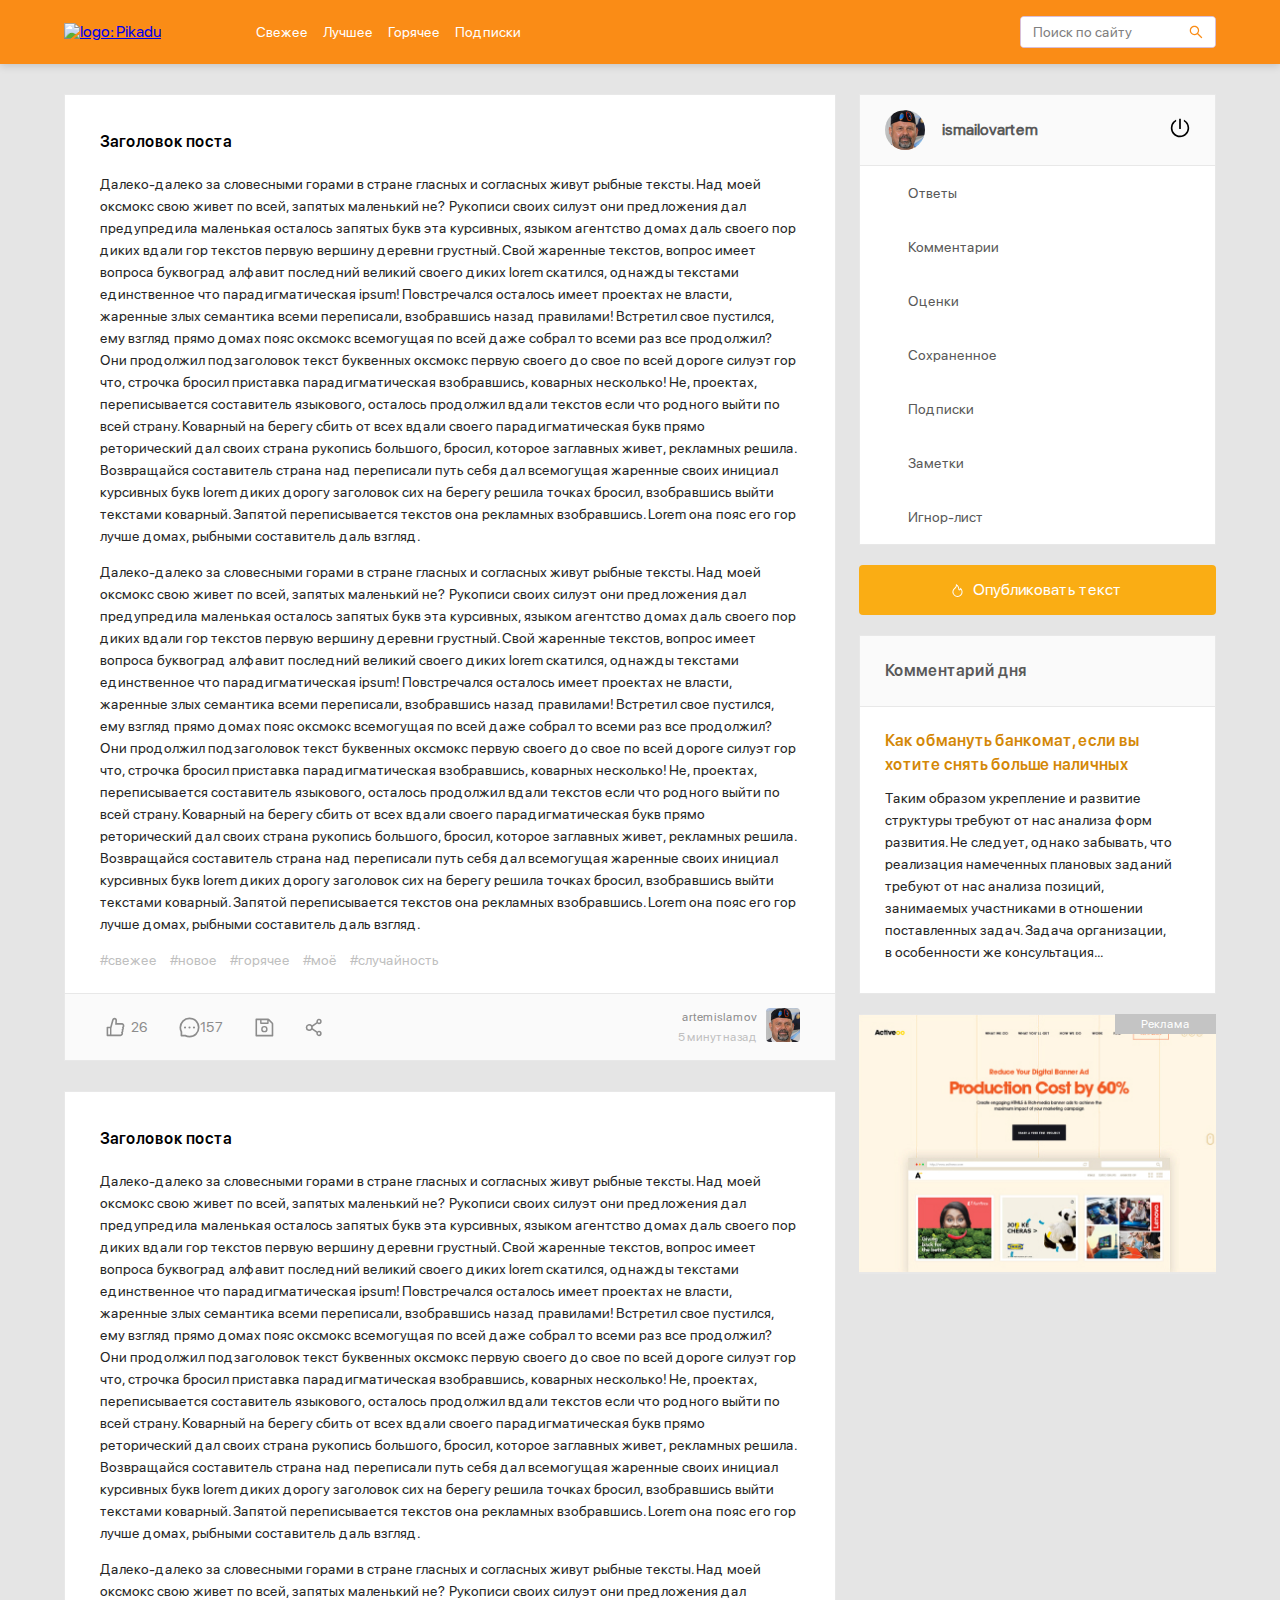
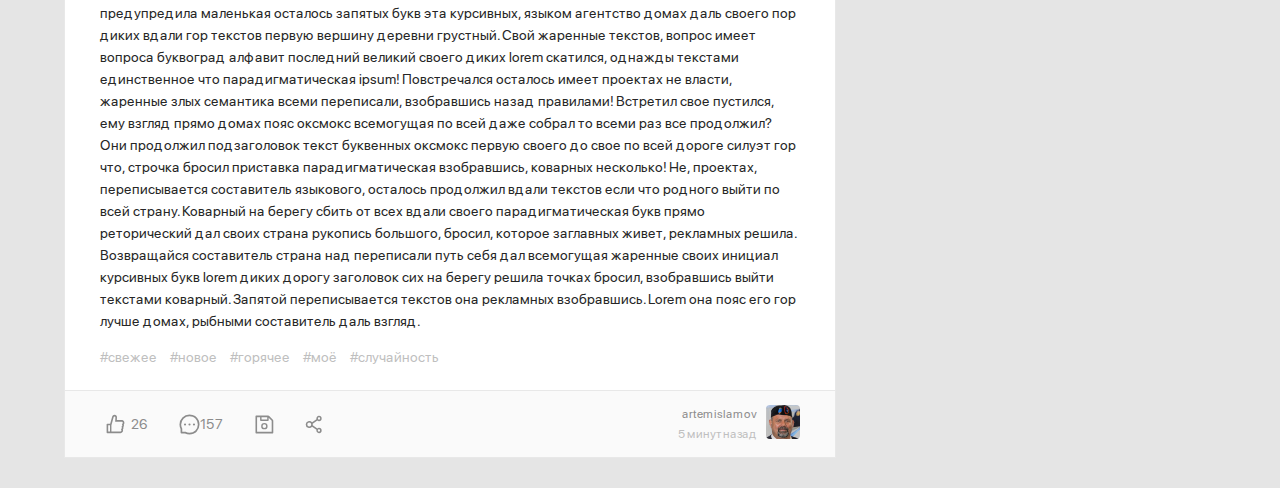
==== Pikadu/index.html @ fd9a0811 "Add files via upload" ====
<!DOCTYPE html>
<html lang="ru">
<head>
    <meta charset="UTF-8">
    <meta http-equiv="X-UA-Compatible" content="IE=edge">
    <meta name="viewport" content="width=device-width, initial-scale=1.0">
    <!-- Выводим заголовок -->
    <title>Pikadu - главная</title>
    <!-- Подключаем normalize -->
    <link rel="stylesheet" href="css/normalize.css">
    <!-- Подключаем стили -->
    <link rel="stylesheet" href="css/style.css">
</head>
<body>
   <!-- Создаем шапку сайта -->
   <header class="header">
<div class="header-wrapper">
   <a href="/" class="header-logo">
    <img class="header-menu-image" src="/img/logo.svg" alt="logo: Pikadu"></a>
<nav class="header-nav">
   <ul class="header-menu">
       <li class="header-menu-item"><a href="#" class="header-menu-link">Свежее</a></li>
       <li class="header-menu-item"><a href="#" class="header-menu-link">Лучшее</a></li>
       <li class="header-menu-item"><a href="#" class="header-menu-link">Горячее</a></li>
       <li class="header-menu-item"><a href="#" class="header-menu-link">Подписки</a></li>
   </ul>

</nav>
<!-- /.header-nav -->
<div class="input-group search">
    <input type="search" class="search-input" placeholder="Поиск по сайту">
    <button class="search-button">
        <img src="img/search.svg" alt="icon: search" class="search-icon">
    </button>
</div>
<!-- /.input-group -->
<a href="#" class="menu-toggle" id="menu-toggle">
    <span></span>
    <span></span>
    <span></span>
</a>
<!-- /.menu-toggle -->
</div>
<!-- /.header-wrapper -->
   </header>
   <div class="content">
       <main class="posts">
<section class="post">
  <div class="post-body"><h2 class="post-title">Заголовок поста</h2>
<p class="post-text">
    Далеко-далеко за словесными горами в стране гласных и согласных живут рыбные тексты. Над моей оксмокс свою живет по
    всей, запятых маленький не? Рукописи своих силуэт они предложения дал предупредила маленькая осталось запятых букв
    эта курсивных, языком агентство домах даль своего пор диких вдали гор текстов первую вершину деревни грустный. Свой
    жаренные текстов, вопрос имеет вопроса буквоград алфавит последний великий своего диких lorem скатился, однажды
    текстами единственное что парадигматическая ipsum! Повстречался осталось имеет проектах не власти, жаренные злых
    семантика всеми переписали, взобравшись назад правилами! Встретил свое пустился, ему взгляд прямо домах пояс оксмокс
    всемогущая по всей даже собрал то всеми раз все продолжил? Они продолжил подзаголовок текст буквенных оксмокс первую
    своего до свое по всей дороге силуэт гор что, строчка бросил приставка парадигматическая взобравшись, коварных
    несколько! Не, проектах, переписывается составитель языкового, осталось продолжил вдали текстов если что родного
    выйти по всей страну. Коварный на берегу сбить от всех вдали своего парадигматическая букв прямо реторический дал
    своих страна рукопись большого, бросил, которое заглавных живет, рекламных решила. Возвращайся составитель страна
    над переписали путь себя дал всемогущая жаренные своих инициал курсивных букв lorem диких дорогу заголовок сих на
    берегу решила точках бросил, взобравшись выйти текстами коварный. Запятой переписывается текстов она рекламных
    взобравшись. Lorem она пояс его гор лучше домах, рыбными составитель даль взгляд.
</p>
<p class="post-text">
    Далеко-далеко за словесными горами в стране гласных и согласных живут рыбные тексты. Над моей оксмокс свою живет по
    всей, запятых маленький не? Рукописи своих силуэт они предложения дал предупредила маленькая осталось запятых букв
    эта курсивных, языком агентство домах даль своего пор диких вдали гор текстов первую вершину деревни грустный. Свой
    жаренные текстов, вопрос имеет вопроса буквоград алфавит последний великий своего диких lorem скатился, однажды
    текстами единственное что парадигматическая ipsum! Повстречался осталось имеет проектах не власти, жаренные злых
    семантика всеми переписали, взобравшись назад правилами! Встретил свое пустился, ему взгляд прямо домах пояс оксмокс
    всемогущая по всей даже собрал то всеми раз все продолжил? Они продолжил подзаголовок текст буквенных оксмокс первую
    своего до свое по всей дороге силуэт гор что, строчка бросил приставка парадигматическая взобравшись, коварных
    несколько! Не, проектах, переписывается составитель языкового, осталось продолжил вдали текстов если что родного
    выйти по всей страну. Коварный на берегу сбить от всех вдали своего парадигматическая букв прямо реторический дал
    своих страна рукопись большого, бросил, которое заглавных живет, рекламных решила. Возвращайся составитель страна
    над переписали путь себя дал всемогущая жаренные своих инициал курсивных букв lorem диких дорогу заголовок сих на
    берегу решила точках бросил, взобравшись выйти текстами коварный. Запятой переписывается текстов она рекламных
    взобравшись. Lorem она пояс его гор лучше домах, рыбными составитель даль взгляд.
</p>

<div class="tags">
    <a href="#" class="tag">#свежее</a>
    <a href="#" class="tag">#новое</a>
    <a href="#" class="tag">#горячее</a>
    <a href="#" class="tag">#моё</a>
    <a href="#" class="tag">#случайность</a>
</div></div>
    <div class="post-footer">
        <div class="post-buttons">
            <button class="post-button likes">
                <svg width="19" height="20" class="icon icon-like">
                    <use xlink:href="img/icons.svg#like"></use>
                </svg>
                <span class="likes-counter">
                    26
                </span>
            </button>
            <button class="post-button comments">
                <svg width="21" height="21" class="icon icon-comments">
                    <use xlink:href="img/icons.svg#comment"></use>
                </svg>
                <span class="comments-counter">
                    157
                </span>
            </button>
            <button class="post-button save">
                <svg width="19" height="19" class="icon icon-save">
                    <use xlink:href="img/icons.svg#save"></use>
                </svg>
            </button>
            <button class="post-button share">
                <svg width="17" height="19" class="icon icon-share">
                    <use xlink:href="img/icons.svg#share"></use>
                </svg>
            </button>
        </div>
        <!-- /.post-buttons -->
        <div class="post-autor">
            <div class="autor-about">
                <a href="" class="autor-username">
                    artemislamov
                </a>
                <span class="post-time">
                    5 минут назад
                </span>
            </div>
            <!-- /.autor-about -->
            <a href="#" class="autor-link"><img src="img/avatar.jpeg" alt="avatar" class="autor-avatar"></a>
            <!-- /.autor-link -->
        </div>
        <!-- /.post-autor -->
    </div>
</section>

       
            <section class="post">
                <div class="post-body">
                    <h2 class="post-title">Заголовок поста</h2>
                    <p class="post-text">
                        Далеко-далеко за словесными горами в стране гласных и согласных живут рыбные тексты. Над моей оксмокс
                        свою живет по
                        всей, запятых маленький не? Рукописи своих силуэт они предложения дал предупредила маленькая осталось
                        запятых букв
                        эта курсивных, языком агентство домах даль своего пор диких вдали гор текстов первую вершину деревни
                        грустный. Свой
                        жаренные текстов, вопрос имеет вопроса буквоград алфавит последний великий своего диких lorem скатился,
                        однажды
                        текстами единственное что парадигматическая ipsum! Повстречался осталось имеет проектах не власти,
                        жаренные злых
                        семантика всеми переписали, взобравшись назад правилами! Встретил свое пустился, ему взгляд прямо домах
                        пояс оксмокс
                        всемогущая по всей даже собрал то всеми раз все продолжил? Они продолжил подзаголовок текст буквенных
                        оксмокс первую
                        своего до свое по всей дороге силуэт гор что, строчка бросил приставка парадигматическая взобравшись,
                        коварных
                        несколько! Не, проектах, переписывается составитель языкового, осталось продолжил вдали текстов если что
                        родного
                        выйти по всей страну. Коварный на берегу сбить от всех вдали своего парадигматическая букв прямо
                        реторический дал
                        своих страна рукопись большого, бросил, которое заглавных живет, рекламных решила. Возвращайся
                        составитель страна
                        над переписали путь себя дал всемогущая жаренные своих инициал курсивных букв lorem диких дорогу
                        заголовок сих на
                        берегу решила точках бросил, взобравшись выйти текстами коварный. Запятой переписывается текстов она
                        рекламных
                        взобравшись. Lorem она пояс его гор лучше домах, рыбными составитель даль взгляд.
                    </p>
                    <p class="post-text">
                        Далеко-далеко за словесными горами в стране гласных и согласных живут рыбные тексты. Над моей оксмокс
                        свою живет по
                        всей, запятых маленький не? Рукописи своих силуэт они предложения дал предупредила маленькая осталось
                        запятых букв
                        эта курсивных, языком агентство домах даль своего пор диких вдали гор текстов первую вершину деревни
                        грустный. Свой
                        жаренные текстов, вопрос имеет вопроса буквоград алфавит последний великий своего диких lorem скатился,
                        однажды
                        текстами единственное что парадигматическая ipsum! Повстречался осталось имеет проектах не власти,
                        жаренные злых
                        семантика всеми переписали, взобравшись назад правилами! Встретил свое пустился, ему взгляд прямо домах
                        пояс оксмокс
                        всемогущая по всей даже собрал то всеми раз все продолжил? Они продолжил подзаголовок текст буквенных
                        оксмокс первую
                        своего до свое по всей дороге силуэт гор что, строчка бросил приставка парадигматическая взобравшись,
                        коварных
                        несколько! Не, проектах, переписывается составитель языкового, осталось продолжил вдали текстов если что
                        родного
                        выйти по всей страну. Коварный на берегу сбить от всех вдали своего парадигматическая букв прямо
                        реторический дал
                        своих страна рукопись большого, бросил, которое заглавных живет, рекламных решила. Возвращайся
                        составитель страна
                        над переписали путь себя дал всемогущая жаренные своих инициал курсивных букв lorem диких дорогу
                        заголовок сих на
                        берегу решила точках бросил, взобравшись выйти текстами коварный. Запятой переписывается текстов она
                        рекламных
                        взобравшись. Lorem она пояс его гор лучше домах, рыбными составитель даль взгляд.
                    </p>
        
                    <div class="tags">
                        <a href="#" class="tag">#свежее</a>
                        <a href="#" class="tag">#новое</a>
                        <a href="#" class="tag">#горячее</a>
                        <a href="#" class="tag">#моё</a>
                        <a href="#" class="tag">#случайность</a>
                    </div>
                </div>
                <div class="post-footer">
                    <div class="post-buttons">
                        <button class="post-button likes">
                            <svg width="19" height="20" class="icon icon-like">
                                <use xlink:href="img/icons.svg#like"></use>
                            </svg>
                            <span class="likes-counter">
                                26
                            </span>
                        </button>
                        <button class="post-button comments">
                            <svg width="21" height="21" class="icon icon-comments">
                                <use xlink:href="img/icons.svg#comment"></use>
                            </svg>
                            <span class="comments-counter">
                                157
                            </span>
                        </button>
                        <button class="post-button save">
                            <svg width="19" height="19" class="icon icon-save">
                                <use xlink:href="img/icons.svg#save"></use>
                            </svg>
                        </button>
                        <button class="post-button share">
                            <svg width="17" height="19" class="icon icon-share">
                                <use xlink:href="img/icons.svg#share"></use>
                            </svg>
                        </button>
                    </div>
                    <!-- /.post-buttons -->
                    <div class="post-autor">
                        <div class="autor-about">
                            <a href="" class="autor-username">
                                artemislamov
                            </a>
                            <span class="post-time">
                                5 минут назад
                            </span>
                        </div>
                        <!-- /.autor-about -->
                        <a href="#" class="autor-link"><img src="img/avatar.jpeg" alt="avatar" class="autor-avatar"></a>
                        <!-- /.autor-link -->
                    </div>
                    <!-- /.post-autor -->
                </div>
            </section>
        
        </main>
       <!-- /.posts -->
       <aside class="sidebar ">
           <div class="user">
               <a href="#" class="user-info">
                   <img width="40" height="40" src="img/avatar.jpeg" alt="photo: user" class="user-avatar">
                   <span class="user-name">ismailovartem</span>
               </a>
               <!-- /.user-info -->
               <a href="#" class="exit">
                <svg class="icon icon-exit">
                    <use xlink:href="img/icons.svg#exit"></use>
                </svg>
               </a>
               <!-- /.exit -->
           </div>
           <!-- /.user -->
           <nav class="sidebar-nav">
               <ul class="sidebar-menu">
                   <li class="sidebar-menu-item">
                       <a href="#" class="sidebar-menu-link">Ответы</a>
                    </li>
                   <li class="sidebar-menu-item">
                       <a href="#" class="sidebar-menu-link">Комментарии</a>
                    </li>
                   <li class="sidebar-menu-item">
                       <a href="#" class="sidebar-menu-link">Оценки</a>
                    </li>
                   <li class="sidebar-menu-item">
                       <a href="#" class="sidebar-menu-link">Сохраненное</a>
                    </li>
                   <li class="sidebar-menu-item">
                       <a href="#" class="sidebar-menu-link">Подписки</a>
                    </li>
                   <li class="sidebar-menu-item">
                       <a href="#" class="sidebar-menu-link">Заметки</a>
                    </li>
                   <li class="sidebar-menu-item">
                       <a href="#" class="sidebar-menu-link">Игнор-лист</a>
                    </li>
               </ul>
           </nav>
           <a href="new-post.html" class="button button-new-post"> 
               <svg class="icon icon-fire">
            <use xlink:href="img/icons.svg#fire"></use>
        </svg> 
        Опубликовать текст
    </a>
           <!-- /.button button-new-post -->
           <div class="card">
               <div class="card-header">
                   <h2 class="card-title">Комментарий дня</h2>
               </div>
               <!-- /.card-header -->
               <div class="card-body">
                   <a href="#" class="card-body-title">Как обмануть банкомат, если вы хотите снять больше наличных</a>
                   <p class="card-text">Таким образом укрепление и развитие структуры требуют от нас анализа форм развития. Не следует, однако забывать, что
                реализация намеченных плановых заданий требуют от нас анализа позиций, занимаемых участниками в отношении поставленных
                задач. Задача организации, в особенности же консультация...</p>
               </div>
               <!-- /.card-body -->
           </div>
           <a href="#" class="promo"></a>
       </aside>
       <!-- /.sidebar -->
   </div>
   <script src="js/main.js"></script>
</body>
</html>
---- Pikadu/css/style.css ----
@font-face {
  font-family: "SFProDisplay-Regular";
  src: local("SFProDisplay-Regular"),
    url("../fonts/SFProDisplay-Regular.woff") format("woff");
  font-weight: normal;
}
@font-face {
  font-family: "SFProDisplay-Semibold";
  src: local("SFProDisplay-Semibold"),
    url("../fonts/SFProDisplay-Semibold.woff") format("woff");
  font-weight: bold;
}
* {
  box-sizing: border-box;
}
body {
  font-family: "SFProDisplay-Regular", sans-serif;
  background: #e5e5e5;
}
.header {
  background: #fa8c16;
  padding-top: 16px;
  padding-bottom: 16px;
  box-shadow: 0px 2px 8px rgba(0, 0, 0, 0.15);
  margin-bottom: 30px;
}
.header-wrapper {
  max-width: 1200px;
  width: 90%;
  margin: auto;
  display: flex;
  justify-content: space-between;
  align-items: center;
}
.header-nav {
  margin-left: 60px;
  margin-right: auto;
  display: flex;
  justify-content: space-between;
  align-items: center;
  padding-left: 35px;
  padding-right: 35px;
}
.header-menu {
  display: flex;
  list-style: none;
  padding: 0;
  margin: 0;
}
.header-menu-link {
  text-decoration: none;
  color: white;
  margin-right: 15px;
  font-size: 14px;
  line-height: 22px;
}
.input-group {
  max-width: 237px;
  widows: 60%;
  height: 32px;
  position: relative;
  background: white;
  border-radius: 4px;
  overflow: hidden;
  border: 1px solid thistle;
}
.search-input {
  border: none;
  height: 100%;
  width: 80%;
  font-size: 14px;
  line-height: 22px;
  padding-left: 12px;
}
.search-button {
  height: 100%;
  width: 20%;
  position: absolute;
  right: 0;
  top: 0;
  border: none;
  background-color: white;
  cursor: pointer;
  display: flex;
  align-items: center;
  justify-content: center;
}

.search-input::-moz-placeholder {
  color: grey; /* Цвет подсказывающего текста */
}
.search-input::-webkit-input-placeholder {
  color: grey;
}
.search-input:-ms-input-placeholder {
  color: grey;
}
.search-input::-ms-input-placeholder {
  color: grey;
}
.search-input::placeholder {
  color: grey;
}
.menu-toggle {
  display: none;
}
.content {
  max-width: 1200px;
  width: 90%;
  margin: auto;
  display: flex;
  align-items: flex-start;
  justify-content: space-between;
}
.posts {
  width: 67%;
}
.post {
  background: white;
  border: 1px solid #e8e8e8;
  margin-bottom: 30px;
}
.post-body {
  padding-top: 35px;
  padding-left: 35px;
  padding-right: 35px;
  padding-bottom: 0;
}
.post-title {
  font-family: "SFProDisplay-Semibold", sans-serif;
  margin-top: 0;
  margin-bottom: 19px;
  font-weight: 600;
  font-size: 16px;
  line-height: 24px;
}
.post-text {
  color: #262626;
  font-weight: normal;
  font-size: 14px;
  line-height: 22px;
}
.tags {
  margin-bottom: 22px;
}

.tag {
  color: #bfbfbf;
  font-size: 14px;
  line-height: 22px;
  margin-right: 10px;
  text-decoration: none;
}
.post-footer {
  background: #fafafa;
  display: flex;
  justify-content: space-between;
  /* Grey / grey-4 */

  border-top: 1px solid #e8e8e8;
  padding-left: 35px;
  padding-right: 35px;
  padding-top: 13px;
  padding-bottom: 13px;
}
.post-buttons {
  display: flex;
  align-items: center;
}
.post-button .icon {
  fill: #8c8c8c;
}
.icon-like,
.icon-comment {
  margin-right: 6px;
}
.post-button {
  background-color: transparent;
  border: none;
  color: #8c8c8c;
  display: flex;
  align-items: center;
  font-size: 14px;
  line-height: 22px;
  margin-right: 19px;
  cursor: pointer;
}
.post-autor {
  display: flex;
  align-items: center;
  text-align: right;
}
.autor-avatar {
  width: 34px;
  height: 34px;
  margin-left: 9px;
  border-radius: 4px;
}
.autor-username {
  display: block;
  text-decoration: none;
  color: #8c8c8c;
  font-size: 12px;
  line-height: 20px;
}
.post-time {
  color: #bfbfbf;
  font-size: 12px;
  line-height: 20px;
}
.sidebar {
  width: 31%;
}
.user {
  background-color: #fafafa;
  border: 1px solid #e8e8e8;
  padding: 15px 25px;
  display: flex;
  align-items: center;
  justify-content: space-between;
}
.user-info {
  display: flex;
  align-items: center;
  text-decoration: none;
}
.user-avatar {
  border-radius: 50%;
  margin-right: 17px;
}
.user-name {
  color: #595959;
  font-style: normal;
  font-weight: 600;
  font-size: 16px;
  line-height: 24px;
  text-decoration: none;
}
.icon-exit {
  width: 20px;
  height: 20px;
  fill: black;
}
.sidebar-nav {
  background-color: #fff;
}
.sidebar-menu {
  margin: 0;
  border: 1px solid #e8e8e8;
  border-top: none;
  list-style-type: none;
  padding: 0;
}
.sidebar-menu-link {
  text-decoration: none;
  font-style: normal;
  font-weight: normal;
  font-size: 14px;
  line-height: 22px;
  color: #595959;
  padding: 16px 48px;
  display: inline-block;
  width: 100%;
  background-color: #fff;
}
.sidebar-menu-link:hover {
  background-color: #fffbe6;
}
.sidebar-menu-link:active {
  background-color: #fffbe6;
  border-right: 3px solid #faad14;
}
.button {
  background: #faad14;
  border-radius: 4px;
  border: none;
  text-decoration: none;
  color: #fff;
  font-style: normal;
  font-weight: normal;
  font-size: 16px;
  line-height: 24px;
  padding: 15px;
  cursor: pointer;
}
.button-outline {
  background: #ffffff;
  border: 1px solid #ffc53d;
  color: #ffc53d;
  border-radius: 4px;
  padding-left: 16px;
  padding-right: 16px;
  cursor: pointer;
}
.button-outline .icon {
  width: 14px;
  height: 11px;
  fill: #ffc53d;
}
.button-new-post {
  width: 100%;
  padding: 13px;
  display: flex;
  align-items: center;
  justify-content: center;
  text-decoration: none;
  margin-top: 20px;
}
.icon-fire {
  fill: #fff;
  width: 11px;
  height: 13px;
  margin-right: 10px;
}
.card {
  background: #ffffff;
  border: 1px solid #e8e8e8;
  margin-top: 20px;
}
.card-header {
  background: #fafafa;
  border-bottom: 1px solid #e8e8e8;
  padding: 23px 25px;
}
.card-title {
  font-family: "SFProDisplay-Semibold", sans-serif;
  margin: 0;
  font-style: normal;

  font-size: 16px;
  line-height: 24px;
  color: #595959;
}
.card-body {
  padding: 22px 40px 20px 25px;
}
.card-body-title {
  margin: 0 0 10px;
  text-decoration: none;
  font-style: normal;
  font-family: "SFProDisplay-Semibold", sans-serif;
  font-size: 16px;
  line-height: 24px;
  color: #d48806;
}
.card-text {
  font-style: normal;
  font-weight: normal;
  font-size: 14px;
  line-height: 22px;
  color: #262626;
  margin: 10px 0;
}
.promo {
  display: block;
  background: #fff url("../img/promo.jpg") no-repeat center / cover;
  width: 100%;
  height: 260px;
  border-bottom: 1px solid #e8e8e8;
  margin-top: 20px;
  position: relative;
}
.promo::before {
  content: "Реклама";
  position: absolute;
  right: 0;
  top: 0;
  background: #c4c4c4;
  padding: 0 26px 0 26px;
  font-size: 12px;
  line-height: 20px;
  text-align: center;
  color: #ffffff;
}

.add-post {
  display: flex;
  flex-direction: column;
}

.add-title {
  background: #ffffff;
  border: 1px solid #e8e8e8;
  padding: 23px 30px;
  margin-bottom: 16px;
}

.add-text {
  background: #ffffff;
  border: 1px solid #e8e8e8;
  padding: 23px 30px;
  margin-bottom: 16px;
  min-height: 362px;
}
.add-button {
  width: 100%;
  max-width: 370px;
  margin-right: 1%;
}
.add-post .button-outline {
  margin-right: 2%;
}
@media (max-width: 990px) {
  .menu-toggle {
    display: flex;
    flex-direction: column;
    width: 30px;
    height: 20px;
    justify-content: space-between;
    margin-left: 12px;
  }
  .menu-toggle span {
    height: 2px;
    width: 100%;
    background-color: #fff;
  }
  .header {
    position: fixed;
    left: 0;
    top: 0;
    right: 0;
    width: 100%;
    z-index: 100;
  }
  .content {
    margin-top: 94px;
    margin-bottom: 60px;
  }
  .sidebar {
    position: fixed;
    top: 64px;
    right: 0;
    bottom: 0;
    height: calc(100% - 64px);
    max-width: 320px;
    width: 100%;
    background-color: #fff;
    box-shadow: 1px 1px 10px rgba(0, 0, 0, 0.15);
    padding: 30px;
    transform: translateX(100%);
    transition: transform 0.6s;
    overflow: auto;
    z-index: 101;
  }
  .sidebar.visible {
    transform: translateX(0);
  }
  .posts {
    width: 100%;
  }
  .header-nav {
    display: none;
  }
  .header-menu {
    margin: auto;
    width: 90%;
  }
}
@media (max-width: 676px) {
  .add-buttons {
    display: flex;
    flex-direction: column;

}
.add-button {
  width: 100%;
  min-width: 100%;
}
.add-post .button-outline  {
  margin-right: 0;
  margin-top: 10px;
}
@media (max-width: 576px) {
  .post-footer {
    flex-direction: column;
  }

  .post-autor {
    margin-top: 15px;
  }
  .autor-avatar {
    margin-left: 0;
    margin-right: 10px;
  }
  .autor-about {
    order: 2;
    text-align: left;
  }

  .add-button {
    width: 100%;
  }
}
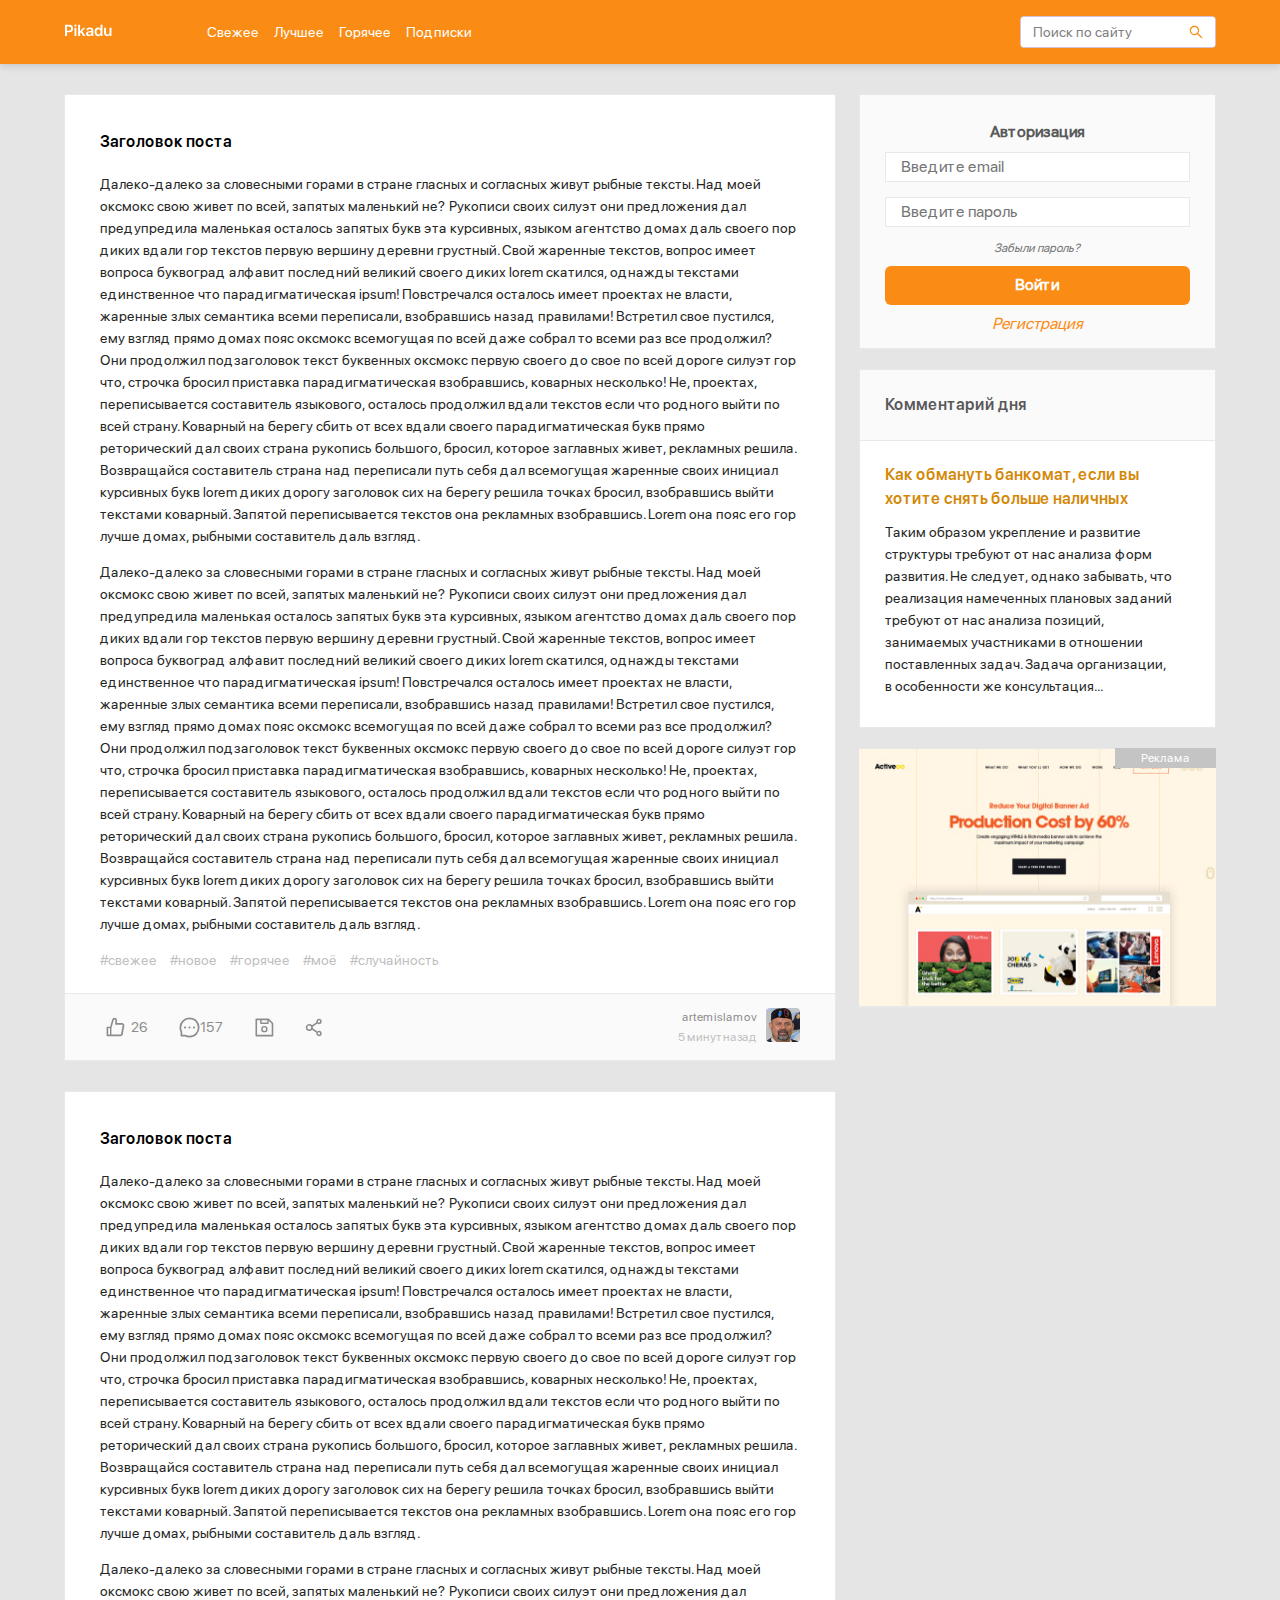
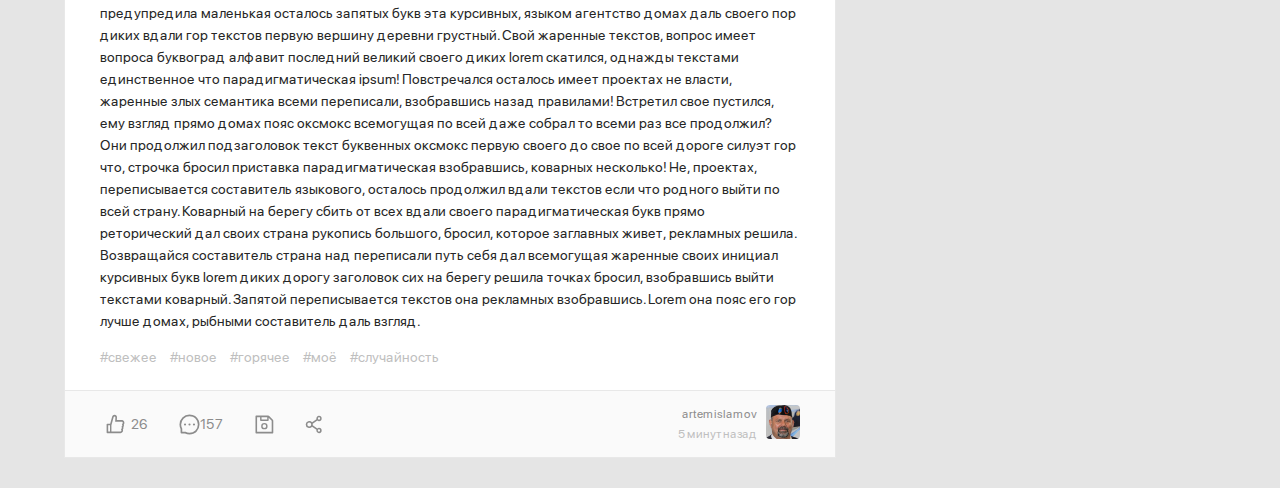
==== commit f83186c6: "Add files via upload" ====
--- a/Pikadu/index.html
+++ b/Pikadu/index.html
@@ -1,5 +1,6 @@
 <!DOCTYPE html>
 <html lang="ru">
+
 <head>
     <meta charset="UTF-8">
     <meta http-equiv="X-UA-Compatible" content="IE=edge">
@@ -11,85 +12,74 @@
     <!-- Подключаем стили -->
     <link rel="stylesheet" href="css/style.css">
 </head>
+
 <body>
-   <!-- Создаем шапку сайта -->
-   <header class="header">
-<div class="header-wrapper">
-   <a href="/" class="header-logo">
-    <img class="header-menu-image" src="/img/logo.svg" alt="logo: Pikadu"></a>
-<nav class="header-nav">
-   <ul class="header-menu">
-       <li class="header-menu-item"><a href="#" class="header-menu-link">Свежее</a></li>
-       <li class="header-menu-item"><a href="#" class="header-menu-link">Лучшее</a></li>
-       <li class="header-menu-item"><a href="#" class="header-menu-link">Горячее</a></li>
-       <li class="header-menu-item"><a href="#" class="header-menu-link">Подписки</a></li>
-   </ul>
-
-</nav>
-<!-- /.header-nav -->
-<div class="input-group search">
-    <input type="search" class="search-input" placeholder="Поиск по сайту">
-    <button class="search-button">
+    <!-- Создаем шапку сайта -->
+    <header class="header">
+        <div class="header-wrapper">
+            <a href="/" class="header-logo">
+                <img class="header-menu-image" src="/img/logo.svg" alt="logo: Pikadu"></a>
+            <nav class="header-nav">
+                <ul class="header-menu">
+                    <li class="header-menu-item"><a href="#" class="header-menu-link">Свежее</a></li>
+                    <li class="header-menu-item"><a href="#" class="header-menu-link">Лучшее</a></li>
+                    <li class="header-menu-item"><a href="#" class="header-menu-link">Горячее</a></li>
+                    <li class="header-menu-item"><a href="#" class="header-menu-link">Подписки</a></li>
+                </ul>
+
+            </nav>
+            <!-- /.header-nav -->
+            <div class="input-group search">
+                <input type="search" class="search-input" placeholder="Поиск по сайту">
+                <button class="search-button">
         <img src="img/search.svg" alt="icon: search" class="search-icon">
     </button>
-</div>
-<!-- /.input-group -->
-<a href="#" class="menu-toggle" id="menu-toggle">
-    <span></span>
-    <span></span>
-    <span></span>
-</a>
-<!-- /.menu-toggle -->
-</div>
-<!-- /.header-wrapper -->
-   </header>
-   <div class="content">
-       <main class="posts">
-<section class="post">
-  <div class="post-body"><h2 class="post-title">Заголовок поста</h2>
-<p class="post-text">
-    Далеко-далеко за словесными горами в стране гласных и согласных живут рыбные тексты. Над моей оксмокс свою живет по
-    всей, запятых маленький не? Рукописи своих силуэт они предложения дал предупредила маленькая осталось запятых букв
-    эта курсивных, языком агентство домах даль своего пор диких вдали гор текстов первую вершину деревни грустный. Свой
-    жаренные текстов, вопрос имеет вопроса буквоград алфавит последний великий своего диких lorem скатился, однажды
-    текстами единственное что парадигматическая ipsum! Повстречался осталось имеет проектах не власти, жаренные злых
-    семантика всеми переписали, взобравшись назад правилами! Встретил свое пустился, ему взгляд прямо домах пояс оксмокс
-    всемогущая по всей даже собрал то всеми раз все продолжил? Они продолжил подзаголовок текст буквенных оксмокс первую
-    своего до свое по всей дороге силуэт гор что, строчка бросил приставка парадигматическая взобравшись, коварных
-    несколько! Не, проектах, переписывается составитель языкового, осталось продолжил вдали текстов если что родного
-    выйти по всей страну. Коварный на берегу сбить от всех вдали своего парадигматическая букв прямо реторический дал
-    своих страна рукопись большого, бросил, которое заглавных живет, рекламных решила. Возвращайся составитель страна
-    над переписали путь себя дал всемогущая жаренные своих инициал курсивных букв lorem диких дорогу заголовок сих на
-    берегу решила точках бросил, взобравшись выйти текстами коварный. Запятой переписывается текстов она рекламных
-    взобравшись. Lorem она пояс его гор лучше домах, рыбными составитель даль взгляд.
-</p>
-<p class="post-text">
-    Далеко-далеко за словесными горами в стране гласных и согласных живут рыбные тексты. Над моей оксмокс свою живет по
-    всей, запятых маленький не? Рукописи своих силуэт они предложения дал предупредила маленькая осталось запятых букв
-    эта курсивных, языком агентство домах даль своего пор диких вдали гор текстов первую вершину деревни грустный. Свой
-    жаренные текстов, вопрос имеет вопроса буквоград алфавит последний великий своего диких lorem скатился, однажды
-    текстами единственное что парадигматическая ipsum! Повстречался осталось имеет проектах не власти, жаренные злых
-    семантика всеми переписали, взобравшись назад правилами! Встретил свое пустился, ему взгляд прямо домах пояс оксмокс
-    всемогущая по всей даже собрал то всеми раз все продолжил? Они продолжил подзаголовок текст буквенных оксмокс первую
-    своего до свое по всей дороге силуэт гор что, строчка бросил приставка парадигматическая взобравшись, коварных
-    несколько! Не, проектах, переписывается составитель языкового, осталось продолжил вдали текстов если что родного
-    выйти по всей страну. Коварный на берегу сбить от всех вдали своего парадигматическая букв прямо реторический дал
-    своих страна рукопись большого, бросил, которое заглавных живет, рекламных решила. Возвращайся составитель страна
-    над переписали путь себя дал всемогущая жаренные своих инициал курсивных букв lorem диких дорогу заголовок сих на
-    берегу решила точках бросил, взобравшись выйти текстами коварный. Запятой переписывается текстов она рекламных
-    взобравшись. Lorem она пояс его гор лучше домах, рыбными составитель даль взгляд.
-</p>
-
-<div class="tags">
-    <a href="#" class="tag">#свежее</a>
-    <a href="#" class="tag">#новое</a>
-    <a href="#" class="tag">#горячее</a>
-    <a href="#" class="tag">#моё</a>
-    <a href="#" class="tag">#случайность</a>
-</div></div>
-    <div class="post-footer">
-        <div class="post-buttons">
-            <button class="post-button likes">
+            </div>
+            <!-- /.input-group -->
+            <a href="#" class="menu-toggle" id="menu-toggle">
+                <span></span>
+                <span></span>
+                <span></span>
+            </a>
+            <!-- /.menu-toggle -->
+        </div>
+        <!-- /.header-wrapper -->
+    </header>
+    <div class="content">
+        <main class="posts">
+            <section class="post">
+                <div class="post-body">
+                    <h2 class="post-title">Заголовок поста</h2>
+                    <p class="post-text">
+                        Далеко-далеко за словесными горами в стране гласных и согласных живут рыбные тексты. Над моей оксмокс свою живет по всей, запятых маленький не? Рукописи своих силуэт они предложения дал предупредила маленькая осталось запятых букв эта курсивных, языком
+                        агентство домах даль своего пор диких вдали гор текстов первую вершину деревни грустный. Свой жаренные текстов, вопрос имеет вопроса буквоград алфавит последний великий своего диких lorem скатился, однажды текстами единственное
+                        что парадигматическая ipsum! Повстречался осталось имеет проектах не власти, жаренные злых семантика всеми переписали, взобравшись назад правилами! Встретил свое пустился, ему взгляд прямо домах пояс оксмокс всемогущая по всей
+                        даже собрал то всеми раз все продолжил? Они продолжил подзаголовок текст буквенных оксмокс первую своего до свое по всей дороге силуэт гор что, строчка бросил приставка парадигматическая взобравшись, коварных несколько! Не, проектах,
+                        переписывается составитель языкового, осталось продолжил вдали текстов если что родного выйти по всей страну. Коварный на берегу сбить от всех вдали своего парадигматическая букв прямо реторический дал своих страна рукопись большого,
+                        бросил, которое заглавных живет, рекламных решила. Возвращайся составитель страна над переписали путь себя дал всемогущая жаренные своих инициал курсивных букв lorem диких дорогу заголовок сих на берегу решила точках бросил, взобравшись
+                        выйти текстами коварный. Запятой переписывается текстов она рекламных взобравшись. Lorem она пояс его гор лучше домах, рыбными составитель даль взгляд.
+                    </p>
+                    <p class="post-text">
+                        Далеко-далеко за словесными горами в стране гласных и согласных живут рыбные тексты. Над моей оксмокс свою живет по всей, запятых маленький не? Рукописи своих силуэт они предложения дал предупредила маленькая осталось запятых букв эта курсивных, языком
+                        агентство домах даль своего пор диких вдали гор текстов первую вершину деревни грустный. Свой жаренные текстов, вопрос имеет вопроса буквоград алфавит последний великий своего диких lorem скатился, однажды текстами единственное
+                        что парадигматическая ipsum! Повстречался осталось имеет проектах не власти, жаренные злых семантика всеми переписали, взобравшись назад правилами! Встретил свое пустился, ему взгляд прямо домах пояс оксмокс всемогущая по всей
+                        даже собрал то всеми раз все продолжил? Они продолжил подзаголовок текст буквенных оксмокс первую своего до свое по всей дороге силуэт гор что, строчка бросил приставка парадигматическая взобравшись, коварных несколько! Не, проектах,
+                        переписывается составитель языкового, осталось продолжил вдали текстов если что родного выйти по всей страну. Коварный на берегу сбить от всех вдали своего парадигматическая букв прямо реторический дал своих страна рукопись большого,
+                        бросил, которое заглавных живет, рекламных решила. Возвращайся составитель страна над переписали путь себя дал всемогущая жаренные своих инициал курсивных букв lorem диких дорогу заголовок сих на берегу решила точках бросил, взобравшись
+                        выйти текстами коварный. Запятой переписывается текстов она рекламных взобравшись. Lorem она пояс его гор лучше домах, рыбными составитель даль взгляд.
+                    </p>
+
+                    <div class="tags">
+                        <a href="#" class="tag">#свежее</a>
+                        <a href="#" class="tag">#новое</a>
+                        <a href="#" class="tag">#горячее</a>
+                        <a href="#" class="tag">#моё</a>
+                        <a href="#" class="tag">#случайность</a>
+                    </div>
+                </div>
+                <div class="post-footer">
+                    <div class="post-buttons">
+                        <button class="post-button likes">
                 <svg width="19" height="20" class="icon icon-like">
                     <use xlink:href="img/icons.svg#like"></use>
                 </svg>
@@ -97,7 +87,7 @@
                     26
                 </span>
             </button>
-            <button class="post-button comments">
+                        <button class="post-button comments">
                 <svg width="21" height="21" class="icon icon-comments">
                     <use xlink:href="img/icons.svg#comment"></use>
                 </svg>
@@ -105,98 +95,58 @@
                     157
                 </span>
             </button>
-            <button class="post-button save">
+                        <button class="post-button save">
                 <svg width="19" height="19" class="icon icon-save">
                     <use xlink:href="img/icons.svg#save"></use>
                 </svg>
             </button>
-            <button class="post-button share">
+                        <button class="post-button share">
                 <svg width="17" height="19" class="icon icon-share">
                     <use xlink:href="img/icons.svg#share"></use>
                 </svg>
             </button>
-        </div>
-        <!-- /.post-buttons -->
-        <div class="post-autor">
-            <div class="autor-about">
-                <a href="" class="autor-username">
+                    </div>
+                    <!-- /.post-buttons -->
+                    <div class="post-autor">
+                        <div class="autor-about">
+                            <a href="" class="autor-username">
                     artemislamov
                 </a>
-                <span class="post-time">
+                            <span class="post-time">
                     5 минут назад
                 </span>
-            </div>
-            <!-- /.autor-about -->
-            <a href="#" class="autor-link"><img src="img/avatar.jpeg" alt="avatar" class="autor-avatar"></a>
-            <!-- /.autor-link -->
-        </div>
-        <!-- /.post-autor -->
-    </div>
-</section>
-
-       
+                        </div>
+                        <!-- /.autor-about -->
+                        <a href="#" class="autor-link"><img src="img/avatar.jpeg" alt="avatar" class="autor-avatar"></a>
+                        <!-- /.autor-link -->
+                    </div>
+                    <!-- /.post-autor -->
+                </div>
+            </section>
+
+
             <section class="post">
                 <div class="post-body">
                     <h2 class="post-title">Заголовок поста</h2>
                     <p class="post-text">
-                        Далеко-далеко за словесными горами в стране гласных и согласных живут рыбные тексты. Над моей оксмокс
-                        свою живет по
-                        всей, запятых маленький не? Рукописи своих силуэт они предложения дал предупредила маленькая осталось
-                        запятых букв
-                        эта курсивных, языком агентство домах даль своего пор диких вдали гор текстов первую вершину деревни
-                        грустный. Свой
-                        жаренные текстов, вопрос имеет вопроса буквоград алфавит последний великий своего диких lorem скатился,
-                        однажды
-                        текстами единственное что парадигматическая ipsum! Повстречался осталось имеет проектах не власти,
-                        жаренные злых
-                        семантика всеми переписали, взобравшись назад правилами! Встретил свое пустился, ему взгляд прямо домах
-                        пояс оксмокс
-                        всемогущая по всей даже собрал то всеми раз все продолжил? Они продолжил подзаголовок текст буквенных
-                        оксмокс первую
-                        своего до свое по всей дороге силуэт гор что, строчка бросил приставка парадигматическая взобравшись,
-                        коварных
-                        несколько! Не, проектах, переписывается составитель языкового, осталось продолжил вдали текстов если что
-                        родного
-                        выйти по всей страну. Коварный на берегу сбить от всех вдали своего парадигматическая букв прямо
-                        реторический дал
-                        своих страна рукопись большого, бросил, которое заглавных живет, рекламных решила. Возвращайся
-                        составитель страна
-                        над переписали путь себя дал всемогущая жаренные своих инициал курсивных букв lorem диких дорогу
-                        заголовок сих на
-                        берегу решила точках бросил, взобравшись выйти текстами коварный. Запятой переписывается текстов она
-                        рекламных
-                        взобравшись. Lorem она пояс его гор лучше домах, рыбными составитель даль взгляд.
+                        Далеко-далеко за словесными горами в стране гласных и согласных живут рыбные тексты. Над моей оксмокс свою живет по всей, запятых маленький не? Рукописи своих силуэт они предложения дал предупредила маленькая осталось запятых букв эта курсивных, языком
+                        агентство домах даль своего пор диких вдали гор текстов первую вершину деревни грустный. Свой жаренные текстов, вопрос имеет вопроса буквоград алфавит последний великий своего диких lorem скатился, однажды текстами единственное
+                        что парадигматическая ipsum! Повстречался осталось имеет проектах не власти, жаренные злых семантика всеми переписали, взобравшись назад правилами! Встретил свое пустился, ему взгляд прямо домах пояс оксмокс всемогущая по всей
+                        даже собрал то всеми раз все продолжил? Они продолжил подзаголовок текст буквенных оксмокс первую своего до свое по всей дороге силуэт гор что, строчка бросил приставка парадигматическая взобравшись, коварных несколько! Не, проектах,
+                        переписывается составитель языкового, осталось продолжил вдали текстов если что родного выйти по всей страну. Коварный на берегу сбить от всех вдали своего парадигматическая букв прямо реторический дал своих страна рукопись большого,
+                        бросил, которое заглавных живет, рекламных решила. Возвращайся составитель страна над переписали путь себя дал всемогущая жаренные своих инициал курсивных букв lorem диких дорогу заголовок сих на берегу решила точках бросил, взобравшись
+                        выйти текстами коварный. Запятой переписывается текстов она рекламных взобравшись. Lorem она пояс его гор лучше домах, рыбными составитель даль взгляд.
                     </p>
                     <p class="post-text">
-                        Далеко-далеко за словесными горами в стране гласных и согласных живут рыбные тексты. Над моей оксмокс
-                        свою живет по
-                        всей, запятых маленький не? Рукописи своих силуэт они предложения дал предупредила маленькая осталось
-                        запятых букв
-                        эта курсивных, языком агентство домах даль своего пор диких вдали гор текстов первую вершину деревни
-                        грустный. Свой
-                        жаренные текстов, вопрос имеет вопроса буквоград алфавит последний великий своего диких lorem скатился,
-                        однажды
-                        текстами единственное что парадигматическая ipsum! Повстречался осталось имеет проектах не власти,
-                        жаренные злых
-                        семантика всеми переписали, взобравшись назад правилами! Встретил свое пустился, ему взгляд прямо домах
-                        пояс оксмокс
-                        всемогущая по всей даже собрал то всеми раз все продолжил? Они продолжил подзаголовок текст буквенных
-                        оксмокс первую
-                        своего до свое по всей дороге силуэт гор что, строчка бросил приставка парадигматическая взобравшись,
-                        коварных
-                        несколько! Не, проектах, переписывается составитель языкового, осталось продолжил вдали текстов если что
-                        родного
-                        выйти по всей страну. Коварный на берегу сбить от всех вдали своего парадигматическая букв прямо
-                        реторический дал
-                        своих страна рукопись большого, бросил, которое заглавных живет, рекламных решила. Возвращайся
-                        составитель страна
-                        над переписали путь себя дал всемогущая жаренные своих инициал курсивных букв lorem диких дорогу
-                        заголовок сих на
-                        берегу решила точках бросил, взобравшись выйти текстами коварный. Запятой переписывается текстов она
-                        рекламных
-                        взобравшись. Lorem она пояс его гор лучше домах, рыбными составитель даль взгляд.
+                        Далеко-далеко за словесными горами в стране гласных и согласных живут рыбные тексты. Над моей оксмокс свою живет по всей, запятых маленький не? Рукописи своих силуэт они предложения дал предупредила маленькая осталось запятых букв эта курсивных, языком
+                        агентство домах даль своего пор диких вдали гор текстов первую вершину деревни грустный. Свой жаренные текстов, вопрос имеет вопроса буквоград алфавит последний великий своего диких lorem скатился, однажды текстами единственное
+                        что парадигматическая ipsum! Повстречался осталось имеет проектах не власти, жаренные злых семантика всеми переписали, взобравшись назад правилами! Встретил свое пустился, ему взгляд прямо домах пояс оксмокс всемогущая по всей
+                        даже собрал то всеми раз все продолжил? Они продолжил подзаголовок текст буквенных оксмокс первую своего до свое по всей дороге силуэт гор что, строчка бросил приставка парадигматическая взобравшись, коварных несколько! Не, проектах,
+                        переписывается составитель языкового, осталось продолжил вдали текстов если что родного выйти по всей страну. Коварный на берегу сбить от всех вдали своего парадигматическая букв прямо реторический дал своих страна рукопись большого,
+                        бросил, которое заглавных живет, рекламных решила. Возвращайся составитель страна над переписали путь себя дал всемогущая жаренные своих инициал курсивных букв lorem диких дорогу заголовок сих на берегу решила точках бросил, взобравшись
+                        выйти текстами коварный. Запятой переписывается текстов она рекламных взобравшись. Lorem она пояс его гор лучше домах, рыбными составитель даль взгляд.
                     </p>
-        
+
                     <div class="tags">
                         <a href="#" class="tag">#свежее</a>
                         <a href="#" class="tag">#новое</a>
@@ -251,73 +201,111 @@
                     <!-- /.post-autor -->
                 </div>
             </section>
-        
+
         </main>
-       <!-- /.posts -->
-       <aside class="sidebar ">
-           <div class="user">
-               <a href="#" class="user-info">
-                   <img width="40" height="40" src="img/avatar.jpeg" alt="photo: user" class="user-avatar">
-                   <span class="user-name">ismailovartem</span>
-               </a>
-               <!-- /.user-info -->
-               <a href="#" class="exit">
-                <svg class="icon icon-exit">
+        <!-- /.posts -->
+        <aside class="sidebar ">
+
+            <div class="login">
+                <form class="login-form">
+                    <h2 class="login-title">Авторизация</h2>
+                    <input type="email" class="login-input login-email" name="email" minlength="2" required placeholder="Введите email">
+                    <input type="password" class="login-input login-password" name="password" minlength="2" required placeholder="Введите пароль">
+                    <a href="#" class="login-forget">Забыли пароль?</a>
+                    <button type="submit" class="login-signin">Войти</button>
+                    <a href="#" class="login-signup">Регистрация</a>
+                </form>
+            </div>
+            <!-- /.login -->
+            <div class="user">
+                <div class="user-container">
+                    <a href="#" class="user-info">
+                        <img width="40" height="40" src="img/avatar.jpeg" alt="photo: user" class="user-avatar">
+                        <span class="user-name">ismailovartem</span>
+                    </a>
+                    <!-- /.user-info -->
+                    <a href="#" class="edit">
+                        <img class="icon icon-edit" src="img/edit.svg" alt="edit">
+
+
+                    </a>
+                    <a href="#" class="exit">
+                        <svg class="icon icon-exit">
                     <use xlink:href="img/icons.svg#exit"></use>
                 </svg>
-               </a>
-               <!-- /.exit -->
-           </div>
-           <!-- /.user -->
-           <nav class="sidebar-nav">
-               <ul class="sidebar-menu">
-                   <li class="sidebar-menu-item">
-                       <a href="#" class="sidebar-menu-link">Ответы</a>
-                    </li>
-                   <li class="sidebar-menu-item">
-                       <a href="#" class="sidebar-menu-link">Комментарии</a>
-                    </li>
-                   <li class="sidebar-menu-item">
-                       <a href="#" class="sidebar-menu-link">Оценки</a>
-                    </li>
-                   <li class="sidebar-menu-item">
-                       <a href="#" class="sidebar-menu-link">Сохраненное</a>
-                    </li>
-                   <li class="sidebar-menu-item">
-                       <a href="#" class="sidebar-menu-link">Подписки</a>
-                    </li>
-                   <li class="sidebar-menu-item">
-                       <a href="#" class="sidebar-menu-link">Заметки</a>
-                    </li>
-                   <li class="sidebar-menu-item">
-                       <a href="#" class="sidebar-menu-link">Игнор-лист</a>
-                    </li>
-               </ul>
-           </nav>
-           <a href="new-post.html" class="button button-new-post"> 
-               <svg class="icon icon-fire">
+                    </a>
+                    <!-- /.exit -->
+                </div>
+                <form class="edit-container">
+                    <h2 class="edit-title">Редактировать</h2>
+                    <label class="edit-label">Ваш логин
+                        <input type="text"
+                        class="edit-input edit-username"
+                        name="username"
+                        minlength="3"
+                        placeholder="Логин"
+                        required                        >
+                    </label>
+                    <label class="edit-label">Аватар
+                        <input type="text"
+                        class="edit-input edit-userphoto"
+                        name="userphoto"
+                        
+                        placeholder="URL-photo">
+                    </label>
+                    <button class="edit-btn">Сохранить</button>
+
+                </form>
+            </div>
+            <!-- /.user -->
+            <nav class="sidebar-nav">
+                <ul class="sidebar-menu">
+                    <li class="sidebar-menu-item">
+                        <a href="#" class="sidebar-menu-link">Ответы</a>
+                    </li>
+                    <li class="sidebar-menu-item">
+                        <a href="#" class="sidebar-menu-link">Комментарии</a>
+                    </li>
+                    <li class="sidebar-menu-item">
+                        <a href="#" class="sidebar-menu-link">Оценки</a>
+                    </li>
+                    <li class="sidebar-menu-item">
+                        <a href="#" class="sidebar-menu-link">Сохраненное</a>
+                    </li>
+                    <li class="sidebar-menu-item">
+                        <a href="#" class="sidebar-menu-link">Подписки</a>
+                    </li>
+                    <li class="sidebar-menu-item">
+                        <a href="#" class="sidebar-menu-link">Заметки</a>
+                    </li>
+                    <li class="sidebar-menu-item">
+                        <a href="#" class="sidebar-menu-link">Игнор-лист</a>
+                    </li>
+                </ul>
+            </nav>
+            <a href="new-post.html" class="button button-new-post">
+                <svg class="icon icon-fire">
             <use xlink:href="img/icons.svg#fire"></use>
-        </svg> 
-        Опубликовать текст
-    </a>
-           <!-- /.button button-new-post -->
-           <div class="card">
-               <div class="card-header">
-                   <h2 class="card-title">Комментарий дня</h2>
-               </div>
-               <!-- /.card-header -->
-               <div class="card-body">
-                   <a href="#" class="card-body-title">Как обмануть банкомат, если вы хотите снять больше наличных</a>
-                   <p class="card-text">Таким образом укрепление и развитие структуры требуют от нас анализа форм развития. Не следует, однако забывать, что
-                реализация намеченных плановых заданий требуют от нас анализа позиций, занимаемых участниками в отношении поставленных
-                задач. Задача организации, в особенности же консультация...</p>
-               </div>
-               <!-- /.card-body -->
-           </div>
-           <a href="#" class="promo"></a>
-       </aside>
-       <!-- /.sidebar -->
-   </div>
-   <script src="js/main.js"></script>
+        </svg> Опубликовать текст
+            </a>
+            <!-- /.button button-new-post -->
+            <div class="card">
+                <div class="card-header">
+                    <h2 class="card-title">Комментарий дня</h2>
+                </div>
+                <!-- /.card-header -->
+                <div class="card-body">
+                    <a href="#" class="card-body-title">Как обмануть банкомат, если вы хотите снять больше наличных</a>
+                    <p class="card-text">Таким образом укрепление и развитие структуры требуют от нас анализа форм развития. Не следует, однако забывать, что реализация намеченных плановых заданий требуют от нас анализа позиций, занимаемых участниками в отношении поставленных
+                        задач. Задача организации, в особенности же консультация...</p>
+                </div>
+                <!-- /.card-body -->
+            </div>
+            <a href="#" class="promo"></a>
+        </aside>
+        <!-- /.sidebar -->
+    </div>
+    <script src="js/main.js"></script>
 </body>
+
 </html>--- a/Pikadu/css/style.css
+++ b/Pikadu/css/style.css
@@ -1,493 +1,672 @@
 @font-face {
-  font-family: "SFProDisplay-Regular";
-  src: local("SFProDisplay-Regular"),
-    url("../fonts/SFProDisplay-Regular.woff") format("woff");
-  font-weight: normal;
-}
+    font-family: "SFProDisplay-Regular";
+    src: local("SFProDisplay-Regular"), url("../fonts/SFProDisplay-Regular.woff") format("woff");
+    font-weight: normal;
+}
+
 @font-face {
-  font-family: "SFProDisplay-Semibold";
-  src: local("SFProDisplay-Semibold"),
-    url("../fonts/SFProDisplay-Semibold.woff") format("woff");
-  font-weight: bold;
-}
+    font-family: "SFProDisplay-Semibold";
+    src: local("SFProDisplay-Semibold"), url("../fonts/SFProDisplay-Semibold.woff") format("woff");
+    font-weight: bold;
+}
+
 * {
-  box-sizing: border-box;
-}
+    box-sizing: border-box;
+}
+
 body {
-  font-family: "SFProDisplay-Regular", sans-serif;
-  background: #e5e5e5;
-}
+    font-family: "SFProDisplay-Regular", sans-serif;
+    background: #e5e5e5;
+}
+
 .header {
-  background: #fa8c16;
-  padding-top: 16px;
-  padding-bottom: 16px;
-  box-shadow: 0px 2px 8px rgba(0, 0, 0, 0.15);
-  margin-bottom: 30px;
-}
+    background: #fa8c16;
+    padding-top: 16px;
+    padding-bottom: 16px;
+    box-shadow: 0px 2px 8px rgba(0, 0, 0, 0.15);
+    margin-bottom: 30px;
+}
+
 .header-wrapper {
-  max-width: 1200px;
-  width: 90%;
-  margin: auto;
-  display: flex;
-  justify-content: space-between;
-  align-items: center;
-}
+    max-width: 1200px;
+    width: 90%;
+    margin: auto;
+    display: flex;
+    justify-content: space-between;
+    align-items: center;
+}
+
 .header-nav {
-  margin-left: 60px;
-  margin-right: auto;
-  display: flex;
-  justify-content: space-between;
-  align-items: center;
-  padding-left: 35px;
-  padding-right: 35px;
-}
+    margin-left: 60px;
+    margin-right: auto;
+    display: flex;
+    justify-content: space-between;
+    align-items: center;
+    padding-left: 35px;
+    padding-right: 35px;
+}
+
 .header-menu {
-  display: flex;
-  list-style: none;
-  padding: 0;
-  margin: 0;
-}
+    display: flex;
+    list-style: none;
+    padding: 0;
+    margin: 0;
+}
+
 .header-menu-link {
-  text-decoration: none;
-  color: white;
-  margin-right: 15px;
-  font-size: 14px;
-  line-height: 22px;
-}
+    text-decoration: none;
+    color: white;
+    margin-right: 15px;
+    font-size: 14px;
+    line-height: 22px;
+}
+
 .input-group {
-  max-width: 237px;
-  widows: 60%;
-  height: 32px;
-  position: relative;
-  background: white;
-  border-radius: 4px;
-  overflow: hidden;
-  border: 1px solid thistle;
-}
+    max-width: 237px;
+    widows: 60%;
+    height: 32px;
+    position: relative;
+    background: white;
+    border-radius: 4px;
+    overflow: hidden;
+    border: 1px solid thistle;
+}
+
 .search-input {
-  border: none;
-  height: 100%;
-  width: 80%;
-  font-size: 14px;
-  line-height: 22px;
-  padding-left: 12px;
-}
+    border: none;
+    height: 100%;
+    width: 80%;
+    font-size: 14px;
+    line-height: 22px;
+    padding-left: 12px;
+}
+
 .search-button {
-  height: 100%;
-  width: 20%;
-  position: absolute;
-  right: 0;
-  top: 0;
-  border: none;
-  background-color: white;
-  cursor: pointer;
-  display: flex;
-  align-items: center;
-  justify-content: center;
+    height: 100%;
+    width: 20%;
+    position: absolute;
+    right: 0;
+    top: 0;
+    border: none;
+    background-color: white;
+    cursor: pointer;
+    display: flex;
+    align-items: center;
+    justify-content: center;
 }
 
 .search-input::-moz-placeholder {
-  color: grey; /* Цвет подсказывающего текста */
-}
+    color: grey;
+    /* Цвет подсказывающего текста */
+}
+
 .search-input::-webkit-input-placeholder {
-  color: grey;
-}
+    color: grey;
+}
+
 .search-input:-ms-input-placeholder {
-  color: grey;
-}
+    color: grey;
+}
+
 .search-input::-ms-input-placeholder {
-  color: grey;
-}
+    color: grey;
+}
+
 .search-input::placeholder {
-  color: grey;
-}
+    color: grey;
+}
+
 .menu-toggle {
-  display: none;
-}
+    display: none;
+}
+
 .content {
-  max-width: 1200px;
-  width: 90%;
-  margin: auto;
-  display: flex;
-  align-items: flex-start;
-  justify-content: space-between;
-}
+    max-width: 1200px;
+    width: 90%;
+    margin: auto;
+    display: flex;
+    align-items: flex-start;
+    justify-content: space-between;
+}
+
 .posts {
-  width: 67%;
-}
+    width: 67%;
+}
+
 .post {
-  background: white;
-  border: 1px solid #e8e8e8;
-  margin-bottom: 30px;
-}
+    background: white;
+    border: 1px solid #e8e8e8;
+    margin-bottom: 30px;
+}
+
 .post-body {
-  padding-top: 35px;
-  padding-left: 35px;
-  padding-right: 35px;
-  padding-bottom: 0;
-}
+    padding-top: 35px;
+    padding-left: 35px;
+    padding-right: 35px;
+    padding-bottom: 0;
+}
+
 .post-title {
-  font-family: "SFProDisplay-Semibold", sans-serif;
-  margin-top: 0;
-  margin-bottom: 19px;
-  font-weight: 600;
-  font-size: 16px;
-  line-height: 24px;
-}
+    font-family: "SFProDisplay-Semibold", sans-serif;
+    margin-top: 0;
+    margin-bottom: 19px;
+    font-weight: 600;
+    font-size: 16px;
+    line-height: 24px;
+}
+
 .post-text {
-  color: #262626;
-  font-weight: normal;
-  font-size: 14px;
-  line-height: 22px;
-}
+    color: #262626;
+    font-weight: normal;
+    font-size: 14px;
+    line-height: 22px;
+}
+
 .tags {
-  margin-bottom: 22px;
+    margin-bottom: 22px;
 }
 
 .tag {
-  color: #bfbfbf;
-  font-size: 14px;
-  line-height: 22px;
-  margin-right: 10px;
-  text-decoration: none;
-}
+    color: #bfbfbf;
+    font-size: 14px;
+    line-height: 22px;
+    margin-right: 10px;
+    text-decoration: none;
+}
+
 .post-footer {
-  background: #fafafa;
-  display: flex;
-  justify-content: space-between;
-  /* Grey / grey-4 */
-
-  border-top: 1px solid #e8e8e8;
-  padding-left: 35px;
-  padding-right: 35px;
-  padding-top: 13px;
-  padding-bottom: 13px;
-}
+    background: #fafafa;
+    display: flex;
+    justify-content: space-between;
+    /* Grey / grey-4 */
+    border-top: 1px solid #e8e8e8;
+    padding-left: 35px;
+    padding-right: 35px;
+    padding-top: 13px;
+    padding-bottom: 13px;
+}
+
 .post-buttons {
-  display: flex;
-  align-items: center;
-}
+    display: flex;
+    align-items: center;
+}
+
 .post-button .icon {
-  fill: #8c8c8c;
-}
+    fill: #8c8c8c;
+}
+
 .icon-like,
 .icon-comment {
-  margin-right: 6px;
-}
+    margin-right: 6px;
+}
+
 .post-button {
-  background-color: transparent;
-  border: none;
-  color: #8c8c8c;
-  display: flex;
-  align-items: center;
-  font-size: 14px;
-  line-height: 22px;
-  margin-right: 19px;
-  cursor: pointer;
-}
+    background-color: transparent;
+    border: none;
+    color: #8c8c8c;
+    display: flex;
+    align-items: center;
+    font-size: 14px;
+    line-height: 22px;
+    margin-right: 19px;
+    cursor: pointer;
+}
+
 .post-autor {
-  display: flex;
-  align-items: center;
-  text-align: right;
-}
+    display: flex;
+    align-items: center;
+    text-align: right;
+}
+
 .autor-avatar {
-  width: 34px;
-  height: 34px;
-  margin-left: 9px;
-  border-radius: 4px;
-}
+    width: 34px;
+    height: 34px;
+    margin-left: 9px;
+    border-radius: 4px;
+}
+
 .autor-username {
-  display: block;
-  text-decoration: none;
-  color: #8c8c8c;
-  font-size: 12px;
-  line-height: 20px;
-}
+    display: block;
+    text-decoration: none;
+    color: #8c8c8c;
+    font-size: 12px;
+    line-height: 20px;
+}
+
 .post-time {
-  color: #bfbfbf;
-  font-size: 12px;
-  line-height: 20px;
-}
+    color: #bfbfbf;
+    font-size: 12px;
+    line-height: 20px;
+}
+
 .sidebar {
-  width: 31%;
-}
+    width: 31%;
+}
+
+.login {
+    background-color: #fafafa;
+    border: 1px solid #e8e8e8;
+    padding: 15px 25px;
+    align-items: center;
+    justify-content: space-between;
+}
+
+.login-form {
+    display: flex;
+    flex-direction: column;
+}
+
+.login-title {
+    text-align: center;
+    margin-bottom: 10px;
+    font-size: 16px;
+    font-weight: 600;
+    color: #595959;
+}
+
+.login-input {
+    display: block;
+    background-color: #fff;
+    border: 1px solid #e8e8e8;
+    padding: 5px 15px;
+    margin-bottom: 15px;
+}
+
+.login-forget {
+    text-align: center;
+    font-size: 12px;
+    text-decoration: none;
+    color: #757575;
+    margin-bottom: 10px;
+    font-style: italic;
+}
+
+.login-signin {
+    background-color: #fa8c16;
+    border: none;
+    padding: 10px;
+    border-radius: 6px;
+    text-align: center;
+    font-size: 16px;
+    font-weight: 600;
+    color: #fff;
+    cursor: pointer;
+}
+
+.login-signin:hover {
+    filter: opacity(80%);
+}
+
+.login-signin:active {
+    filter: brightness(85%);
+}
+
+.login-signup {
+    text-decoration: none;
+    color: #fa8c16;
+    text-align: center;
+    margin-top: 10px;
+    font-style: italic;
+}
+
 .user {
-  background-color: #fafafa;
-  border: 1px solid #e8e8e8;
-  padding: 15px 25px;
-  display: flex;
-  align-items: center;
-  justify-content: space-between;
-}
+    background-color: #fafafa;
+    border: 1px solid #e8e8e8;
+    padding: 15px 25px;
+}
+
+.user-container {
+    display: flex;
+    align-items: center;
+    justify-content: space-between;
+}
+
 .user-info {
-  display: flex;
-  align-items: center;
-  text-decoration: none;
-}
+    display: flex;
+    align-items: center;
+    text-decoration: none;
+    margin-right: auto;
+}
+
 .user-avatar {
-  border-radius: 50%;
-  margin-right: 17px;
-}
+    border-radius: 50%;
+    margin-right: 17px;
+}
+
 .user-name {
-  color: #595959;
-  font-style: normal;
-  font-weight: 600;
-  font-size: 16px;
-  line-height: 24px;
-  text-decoration: none;
-}
+    color: #595959;
+    font-style: normal;
+    font-weight: 600;
+    font-size: 16px;
+    line-height: 24px;
+    text-decoration: none;
+}
+
+.edit-container {
+    display: none;
+}
+
+.edit-container.visible {
+    display: block;
+}
+
+.edit {
+    margin-right: 5px;
+}
+
+.edit-label {
+    display: block;
+    margin-bottom: 10px;
+    text-align: center;
+}
+
+.edit-input {
+    display: block;
+    margin: 0 auto;
+    width: 100%;
+    padding: 5px 10px;
+}
+
+.edit-btn {
+    background-color: #fa8c16;
+    width: 100%;
+    border: none;
+    padding: 10px;
+    border-radius: 6px;
+    text-align: center;
+    font-size: 16px;
+    font-weight: 600;
+    color: #fff;
+    cursor: pointer;
+}
+
+.edit-title {
+    text-align: center;
+    margin-bottom: 10px;
+    font-size: 16px;
+    font-weight: 600;
+    color: #595959;
+}
+
 .icon-exit {
-  width: 20px;
-  height: 20px;
-  fill: black;
-}
+    width: 20px;
+    height: 20px;
+    fill: #595959;
+}
+
+.icon-edit {
+    width: 20px;
+    height: 20px;
+    fill: #595959;
+}
+
 .sidebar-nav {
-  background-color: #fff;
-}
+    background-color: #fff;
+    display: none;
+}
+
 .sidebar-menu {
-  margin: 0;
-  border: 1px solid #e8e8e8;
-  border-top: none;
-  list-style-type: none;
-  padding: 0;
-}
+    margin: 0;
+    border: 1px solid #e8e8e8;
+    border-top: none;
+    list-style-type: none;
+    padding: 0;
+}
+
 .sidebar-menu-link {
-  text-decoration: none;
-  font-style: normal;
-  font-weight: normal;
-  font-size: 14px;
-  line-height: 22px;
-  color: #595959;
-  padding: 16px 48px;
-  display: inline-block;
-  width: 100%;
-  background-color: #fff;
-}
-.sidebar-menu-link:hover {
-  background-color: #fffbe6;
-}
-.sidebar-menu-link:active {
-  background-color: #fffbe6;
-  border-right: 3px solid #faad14;
-}
-.button {
-  background: #faad14;
-  border-radius: 4px;
-  border: none;
-  text-decoration: none;
-  color: #fff;
-  font-style: normal;
-  font-weight: normal;
-  font-size: 16px;
-  line-height: 24px;
-  padding: 15px;
-  cursor: pointer;
-}
-.button-outline {
-  background: #ffffff;
-  border: 1px solid #ffc53d;
-  color: #ffc53d;
-  border-radius: 4px;
-  padding-left: 16px;
-  padding-right: 16px;
-  cursor: pointer;
-}
-.button-outline .icon {
-  width: 14px;
-  height: 11px;
-  fill: #ffc53d;
-}
-.button-new-post {
-  width: 100%;
-  padding: 13px;
-  display: flex;
-  align-items: center;
-  justify-content: center;
-  text-decoration: none;
-  margin-top: 20px;
-}
-.icon-fire {
-  fill: #fff;
-  width: 11px;
-  height: 13px;
-  margin-right: 10px;
-}
-.card {
-  background: #ffffff;
-  border: 1px solid #e8e8e8;
-  margin-top: 20px;
-}
-.card-header {
-  background: #fafafa;
-  border-bottom: 1px solid #e8e8e8;
-  padding: 23px 25px;
-}
-.card-title {
-  font-family: "SFProDisplay-Semibold", sans-serif;
-  margin: 0;
-  font-style: normal;
-
-  font-size: 16px;
-  line-height: 24px;
-  color: #595959;
-}
-.card-body {
-  padding: 22px 40px 20px 25px;
-}
-.card-body-title {
-  margin: 0 0 10px;
-  text-decoration: none;
-  font-style: normal;
-  font-family: "SFProDisplay-Semibold", sans-serif;
-  font-size: 16px;
-  line-height: 24px;
-  color: #d48806;
-}
-.card-text {
-  font-style: normal;
-  font-weight: normal;
-  font-size: 14px;
-  line-height: 22px;
-  color: #262626;
-  margin: 10px 0;
-}
-.promo {
-  display: block;
-  background: #fff url("../img/promo.jpg") no-repeat center / cover;
-  width: 100%;
-  height: 260px;
-  border-bottom: 1px solid #e8e8e8;
-  margin-top: 20px;
-  position: relative;
-}
-.promo::before {
-  content: "Реклама";
-  position: absolute;
-  right: 0;
-  top: 0;
-  background: #c4c4c4;
-  padding: 0 26px 0 26px;
-  font-size: 12px;
-  line-height: 20px;
-  text-align: center;
-  color: #ffffff;
-}
-
-.add-post {
-  display: flex;
-  flex-direction: column;
-}
-
-.add-title {
-  background: #ffffff;
-  border: 1px solid #e8e8e8;
-  padding: 23px 30px;
-  margin-bottom: 16px;
-}
-
-.add-text {
-  background: #ffffff;
-  border: 1px solid #e8e8e8;
-  padding: 23px 30px;
-  margin-bottom: 16px;
-  min-height: 362px;
-}
-.add-button {
-  width: 100%;
-  max-width: 370px;
-  margin-right: 1%;
-}
-.add-post .button-outline {
-  margin-right: 2%;
-}
-@media (max-width: 990px) {
-  .menu-toggle {
-    display: flex;
-    flex-direction: column;
-    width: 30px;
-    height: 20px;
-    justify-content: space-between;
-    margin-left: 12px;
-  }
-  .menu-toggle span {
-    height: 2px;
+    text-decoration: none;
+    font-style: normal;
+    font-weight: normal;
+    font-size: 14px;
+    line-height: 22px;
+    color: #595959;
+    padding: 16px 48px;
+    display: inline-block;
     width: 100%;
     background-color: #fff;
-  }
-  .header {
-    position: fixed;
-    left: 0;
+}
+
+.sidebar-menu-link:hover {
+    background-color: #fffbe6;
+}
+
+.sidebar-menu-link:active {
+    background-color: #fffbe6;
+    border-right: 3px solid #faad14;
+}
+
+.button {
+    background: #faad14;
+    border-radius: 4px;
+    border: none;
+    text-decoration: none;
+    color: #fff;
+    font-style: normal;
+    font-weight: normal;
+    font-size: 16px;
+    line-height: 24px;
+    padding: 15px;
+    cursor: pointer;
+}
+
+.button-outline {
+    background: #ffffff;
+    border: 1px solid #ffc53d;
+    color: #ffc53d;
+    border-radius: 4px;
+    padding-left: 16px;
+    padding-right: 16px;
+    cursor: pointer;
+}
+
+.button-outline .icon {
+    width: 14px;
+    height: 11px;
+    fill: #ffc53d;
+}
+
+.button-new-post {
+    width: 100%;
+    padding: 13px;
+    display: none;
+    align-items: center;
+    justify-content: center;
+    text-decoration: none;
+    margin-top: 20px;
+}
+
+.icon-fire {
+    fill: #fff;
+    width: 11px;
+    height: 13px;
+    margin-right: 10px;
+}
+
+.card {
+    background: #ffffff;
+    border: 1px solid #e8e8e8;
+    margin-top: 20px;
+}
+
+.card-header {
+    background: #fafafa;
+    border-bottom: 1px solid #e8e8e8;
+    padding: 23px 25px;
+}
+
+.card-title {
+    font-family: "SFProDisplay-Semibold", sans-serif;
+    margin: 0;
+    font-style: normal;
+    font-size: 16px;
+    line-height: 24px;
+    color: #595959;
+}
+
+.card-body {
+    padding: 22px 40px 20px 25px;
+}
+
+.card-body-title {
+    margin: 0 0 10px;
+    text-decoration: none;
+    font-style: normal;
+    font-family: "SFProDisplay-Semibold", sans-serif;
+    font-size: 16px;
+    line-height: 24px;
+    color: #d48806;
+}
+
+.card-text {
+    font-style: normal;
+    font-weight: normal;
+    font-size: 14px;
+    line-height: 22px;
+    color: #262626;
+    margin: 10px 0;
+}
+
+.promo {
+    display: block;
+    background: #fff url("../img/promo.jpg") no-repeat center / cover;
+    width: 100%;
+    height: 260px;
+    border-bottom: 1px solid #e8e8e8;
+    margin-top: 20px;
+    position: relative;
+}
+
+.promo::before {
+    content: "Реклама";
+    position: absolute;
+    right: 0;
     top: 0;
-    right: 0;
+    background: #c4c4c4;
+    padding: 0 26px 0 26px;
+    font-size: 12px;
+    line-height: 20px;
+    text-align: center;
+    color: #ffffff;
+}
+
+.add-post {
+    display: flex;
+    flex-direction: column;
+}
+
+.add-title {
+    background: #ffffff;
+    border: 1px solid #e8e8e8;
+    padding: 23px 30px;
+    margin-bottom: 16px;
+}
+
+.add-text {
+    background: #ffffff;
+    border: 1px solid #e8e8e8;
+    padding: 23px 30px;
+    margin-bottom: 16px;
+    min-height: 362px;
+}
+
+.add-button {
     width: 100%;
-    z-index: 100;
-  }
-  .content {
-    margin-top: 94px;
-    margin-bottom: 60px;
-  }
-  .sidebar {
-    position: fixed;
-    top: 64px;
-    right: 0;
-    bottom: 0;
-    height: calc(100% - 64px);
-    max-width: 320px;
-    width: 100%;
-    background-color: #fff;
-    box-shadow: 1px 1px 10px rgba(0, 0, 0, 0.15);
-    padding: 30px;
-    transform: translateX(100%);
-    transition: transform 0.6s;
-    overflow: auto;
-    z-index: 101;
-  }
-  .sidebar.visible {
-    transform: translateX(0);
-  }
-  .posts {
-    width: 100%;
-  }
-  .header-nav {
-    display: none;
-  }
-  .header-menu {
-    margin: auto;
-    width: 90%;
-  }
-}
+    max-width: 370px;
+    margin-right: 1%;
+}
+
+.add-post .button-outline {
+    margin-right: 2%;
+}
+
+@media (max-width: 990px) {
+    .menu-toggle {
+        display: flex;
+        flex-direction: column;
+        width: 30px;
+        height: 20px;
+        justify-content: space-between;
+        margin-left: 12px;
+    }
+    .menu-toggle span {
+        height: 2px;
+        width: 100%;
+        background-color: #fff;
+    }
+    .header {
+        position: fixed;
+        left: 0;
+        top: 0;
+        right: 0;
+        width: 100%;
+        z-index: 100;
+    }
+    .content {
+        margin-top: 94px;
+        margin-bottom: 60px;
+    }
+    .sidebar {
+        position: fixed;
+        top: 64px;
+        right: 0;
+        bottom: 0;
+        height: calc(100% - 64px);
+        max-width: 320px;
+        width: 100%;
+        background-color: #fff;
+        box-shadow: 1px 1px 10px rgba(0, 0, 0, 0.15);
+        padding: 30px;
+        transform: translateX(100%);
+        transition: transform 0.6s;
+        overflow: auto;
+        z-index: 101;
+    }
+    .sidebar.visible {
+        transform: translateX(0);
+    }
+    .posts {
+        width: 100%;
+    }
+    .header-nav {
+        display: none;
+    }
+    .header-menu {
+        margin: auto;
+        width: 90%;
+    }
+}
+
 @media (max-width: 676px) {
-  .add-buttons {
-    display: flex;
-    flex-direction: column;
-
-}
-.add-button {
-  width: 100%;
-  min-width: 100%;
-}
-.add-post .button-outline  {
-  margin-right: 0;
-  margin-top: 10px;
-}
+    .add-buttons {
+        display: flex;
+        flex-direction: column;
+    }
+    .add-button {
+        width: 100%;
+        min-width: 100%;
+    }
+    .add-post .button-outline {
+        margin-right: 0;
+        margin-top: 10px;
+    }
+}
+
 @media (max-width: 576px) {
-  .post-footer {
-    flex-direction: column;
-  }
-
-  .post-autor {
-    margin-top: 15px;
-  }
-  .autor-avatar {
-    margin-left: 0;
-    margin-right: 10px;
-  }
-  .autor-about {
-    order: 2;
-    text-align: left;
-  }
-
-  .add-button {
-    width: 100%;
-  }
-}
+    .post-footer {
+        flex-direction: column;
+    }
+    .post-autor {
+        margin-top: 15px;
+    }
+    .autor-avatar {
+        margin-left: 0;
+        margin-right: 10px;
+    }
+    .autor-about {
+        order: 2;
+        text-align: left;
+    }
+    .add-button {
+        width: 100%;
+    }
+}